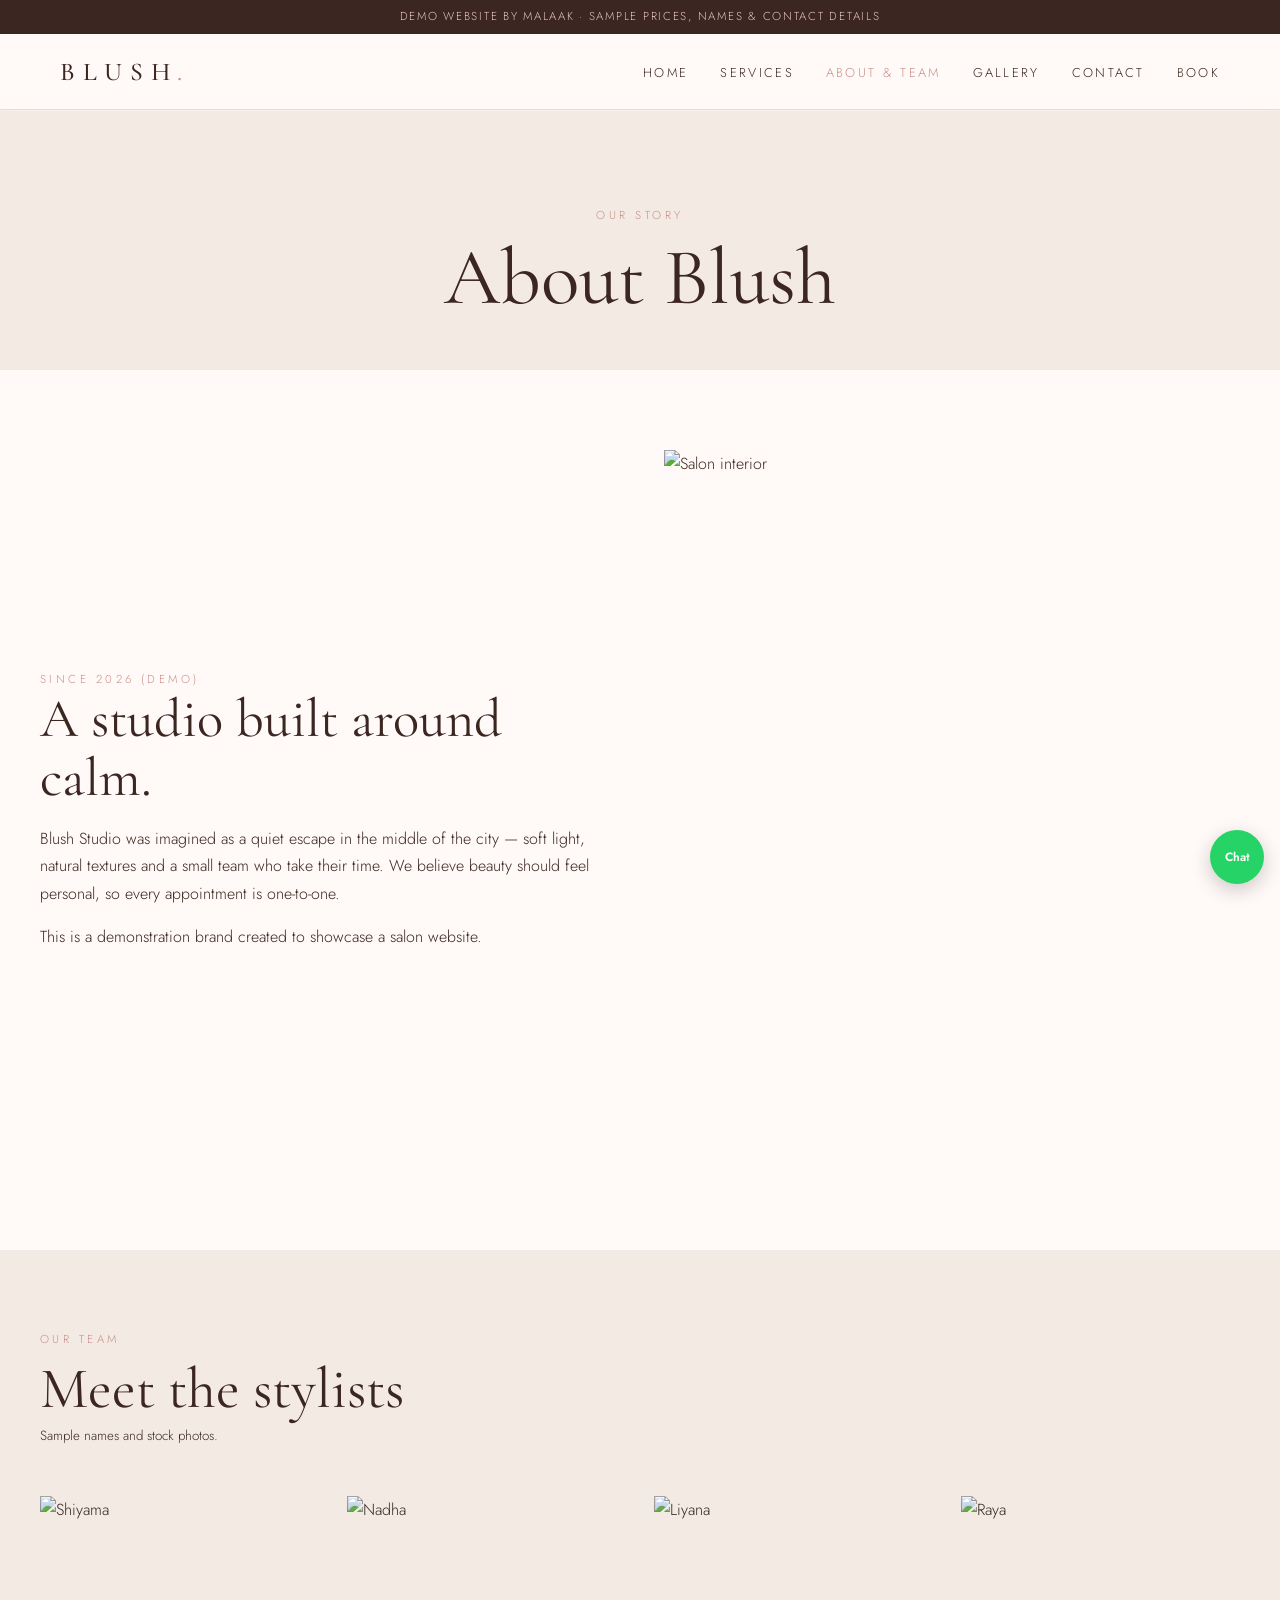
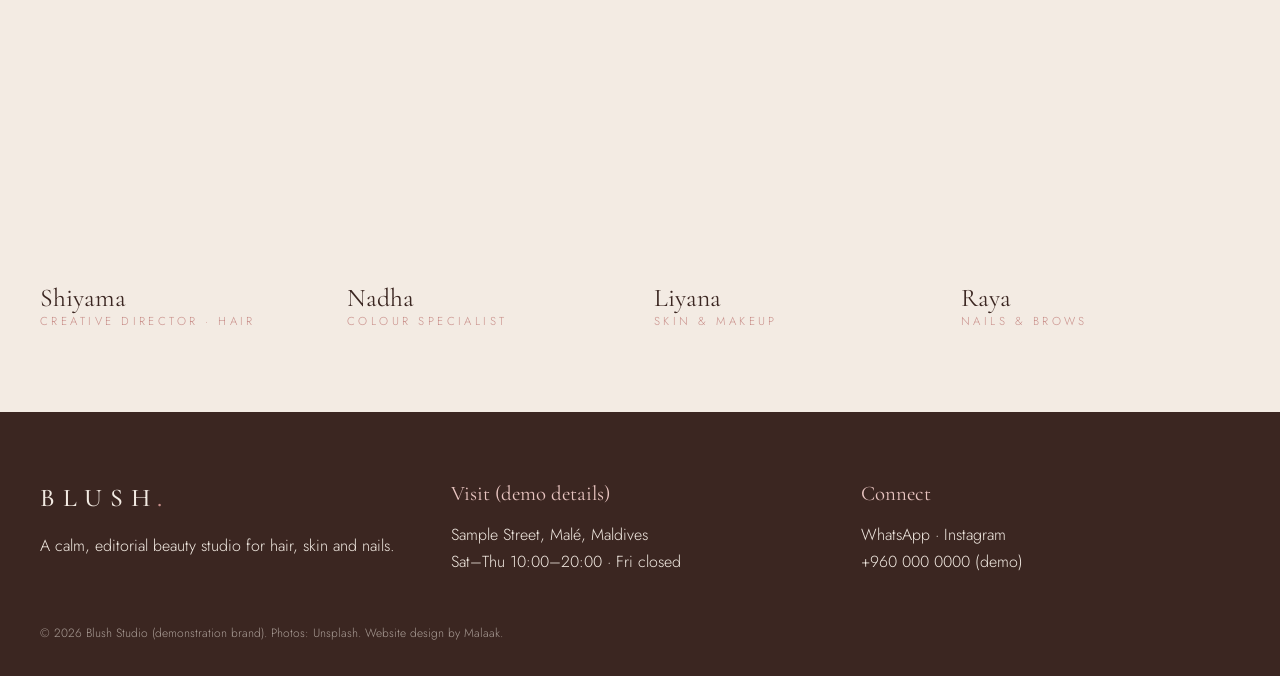
==== about.html @ d298c4e5 "Blush Studio demo salon website" ====
<!doctype html><html lang="en"><head><meta charset="utf-8"><meta name="viewport" content="width=device-width,initial-scale=1">
<title>About & Team | Blush Studio</title><meta name="description" content="The story and stylists behind Blush Studio (demo)."><meta property="og:title" content="About & Team | Blush Studio"><meta property="og:description" content="The story and stylists behind Blush Studio (demo)."><meta property="og:image" content="https://images.unsplash.com/photo-1560066984-138dadb4c035?w=1200&q=75&auto=format&fit=crop">
<link rel="preconnect" href="https://fonts.googleapis.com"><link href="https://fonts.googleapis.com/css2?family=Cormorant+Garamond:ital,wght@0,400;0,500;1,400&family=Jost:wght@300;400;500&display=swap" rel="stylesheet"><link rel="icon" href="data:image/svg+xml,<svg xmlns=%22http://www.w3.org/2000/svg%22 viewBox=%220 0 100 100%22><text y=%22.9em%22 font-size=%2290%22>🌸</text></svg>"><link rel="stylesheet" href="style.css"></head><body>
<div class="demo-bar">Demo website by Malaak · sample prices, names &amp; contact details</div>
<header><nav class="nav"><a class="logo" href="index.html">BLUSH<span>.</span></a><ul><li><a href="index.html">Home</a></li><li><a href="services.html">Services</a></li><li><a href="about.html">About & Team</a></li><li><a href="gallery.html">Gallery</a></li><li><a href="contact.html">Contact</a></li><li><a href="booking.html">Book</a></li></ul><button class="burger" aria-label="Open menu" aria-expanded="false"><span></span><span></span><span></span></button></nav></header>
<main><div class="page-hero"><p class="eyebrow">Our story</p><h1>About Blush</h1></div>
<section><div class="wrap split"><div class="reveal"><p class="eyebrow">Since 2026 (demo)</p><h2 style="font-size:clamp(2.2rem,5vw,3.4rem)">A studio built around calm.</h2><p style="margin-top:1rem">Blush Studio was imagined as a quiet escape in the middle of the city — soft light, natural textures and a small team who take their time. We believe beauty should feel personal, so every appointment is one-to-one.</p><p style="margin-top:1rem">This is a demonstration brand created to showcase a salon website.</p></div><img class="reveal" loading="lazy" src="https://images.unsplash.com/photo-1560066984-138dadb4c035?w=1000&q=75&auto=format&fit=crop" alt="Salon interior"></div></section>
<section class="beige" id="team"><div class="wrap"><div class="head reveal"><p class="eyebrow">Our team</p><h2>Meet the stylists</h2><p><small>Sample names and stock photos.</small></p></div><div class="grid g4 team"><div class="reveal"><img loading="lazy" src="https://images.unsplash.com/photo-1580489944761-15a19d654956?w=600&q=75&auto=format&fit=crop" alt="Shiyama"><h3 style="font-size:1.6rem;margin-top:1rem">Shiyama</h3><p class="eyebrow">Creative Director · Hair</p></div><div class="reveal"><img loading="lazy" src="https://images.unsplash.com/photo-1544005313-94ddf0286df2?w=600&q=75&auto=format&fit=crop" alt="Nadha"><h3 style="font-size:1.6rem;margin-top:1rem">Nadha</h3><p class="eyebrow">Colour Specialist</p></div><div class="reveal"><img loading="lazy" src="https://images.unsplash.com/photo-1534528741775-53994a69daeb?w=600&q=75&auto=format&fit=crop" alt="Liyana"><h3 style="font-size:1.6rem;margin-top:1rem">Liyana</h3><p class="eyebrow">Skin & Makeup</p></div><div class="reveal"><img loading="lazy" src="https://images.unsplash.com/photo-1531123897727-8f129e1688ce?w=600&q=75&auto=format&fit=crop" alt="Raya"><h3 style="font-size:1.6rem;margin-top:1rem">Raya</h3><p class="eyebrow">Nails & Brows</p></div></div></div></section></main>
<footer><div class="wrap grid g3"><div><a class="logo" href="index.html">BLUSH<span>.</span></a><p style="margin-top:.8rem">A calm, editorial beauty studio for hair, skin and nails.</p></div>
<div><h4>Visit (demo details)</h4><p>Sample Street, Malé, Maldives<br>Sat–Thu 10:00–20:00 · Fri closed</p></div>
<div><h4>Connect</h4><p><a class="wa-link" href="#" target="_blank" rel="noopener">WhatsApp</a> · <a href="https://www.instagram.com/" target="_blank" rel="noopener">Instagram</a><br><a href="tel:+9600000000">+960 000 0000 (demo)</a></p></div></div>
<div class="wrap"><small>© <span class="year"></span> Blush Studio (demonstration brand). Photos: Unsplash. Website design by Malaak.</small></div></footer>
<a class="wa-float wa-link" href="#" target="_blank" rel="noopener" aria-label="Chat on WhatsApp">Chat</a>
<script src="script.js"></script></body></html>
---- style.css ----
:root{--beige:#f3ebe3;--blush:#e8c4c0;--rose:#c98f8a;--choc:#3b2621;--white:#fffaf7;--serif:'Cormorant Garamond',serif;--sans:'Jost',sans-serif}
*{box-sizing:border-box;margin:0;padding:0}
html{scroll-behavior:smooth}
body{font-family:var(--sans);color:var(--choc);background:var(--white);font-weight:300;line-height:1.7}
img{max-width:100%;display:block}
a{color:inherit}
.demo-bar{background:var(--choc);color:var(--blush);text-align:center;font-size:.72rem;letter-spacing:.15em;text-transform:uppercase;padding:.45rem 1rem}
header{position:sticky;top:0;z-index:50;background:rgba(255,250,247,.92);backdrop-filter:blur(10px);border-bottom:1px solid #eadcd3}
.nav{display:flex;align-items:center;justify-content:space-between;max-width:1200px;margin:auto;padding:1rem 1.25rem}
.logo{font-family:var(--serif);font-size:1.6rem;letter-spacing:.3em;text-decoration:none;font-weight:500}
.logo span{color:var(--rose)}
.nav ul{display:none;list-style:none;gap:2rem}
.nav ul a{text-decoration:none;font-size:.8rem;letter-spacing:.18em;text-transform:uppercase}
.nav ul a.active,.nav ul a:hover{color:var(--rose)}
.burger{background:none;border:0;width:34px;height:24px;position:relative;cursor:pointer}
.burger span{position:absolute;left:0;height:1.5px;width:100%;background:var(--choc);transition:.3s}
.burger span:nth-child(1){top:4px}.burger span:nth-child(2){top:12px}.burger span:nth-child(3){top:20px}
.menu-open .burger span:nth-child(1){top:12px;transform:rotate(45deg)}
.menu-open .burger span:nth-child(2){opacity:0}
.menu-open .burger span:nth-child(3){top:12px;transform:rotate(-45deg)}
.menu-open .nav ul{display:flex;flex-direction:column;position:absolute;top:100%;left:0;right:0;background:var(--white);padding:2rem 1.5rem;border-bottom:1px solid #eadcd3}
@media(min-width:900px){.nav ul{display:flex}.burger{display:none}}
.btn{display:inline-block;padding:.95rem 2.2rem;background:var(--choc);color:var(--white);text-decoration:none;font-size:.75rem;letter-spacing:.2em;text-transform:uppercase;border:1px solid var(--choc);cursor:pointer;font-family:var(--sans);transition:.35s}
.btn:hover{background:transparent;color:var(--choc)}
.btn.light{background:transparent;border-color:var(--white);color:var(--white)}
.btn.light:hover{background:var(--white);color:var(--choc)}
.hero{min-height:92vh;display:grid;align-items:end;background:linear-gradient(180deg,rgba(59,38,33,.1),rgba(59,38,33,.65)),url(https://images.unsplash.com/photo-1560066984-138dadb4c035?w=1800&q=80) center/cover;color:var(--white);padding:4rem 1.25rem}
.hero-inner{max-width:1200px;margin:auto;width:100%}
.eyebrow{font-size:.72rem;letter-spacing:.3em;text-transform:uppercase;color:var(--rose)}
.hero .eyebrow{color:var(--blush)}
h1,h2,h3{font-family:var(--serif);font-weight:400;line-height:1.1}
.hero h1{font-size:clamp(3rem,9vw,7rem);margin:.6rem 0 1.2rem}
.hero h1 em{color:var(--blush)}
.hero p{max-width:440px;margin-bottom:2rem}
.hero .btns{display:flex;gap:1rem;flex-wrap:wrap}
section{padding:5rem 1.25rem}
.wrap{max-width:1200px;margin:auto}
.head{margin-bottom:3rem;max-width:620px}
.head h2{font-size:clamp(2.2rem,5vw,3.6rem);margin-top:.5rem}
.page-hero{padding:5rem 1.25rem 3rem;background:var(--beige);text-align:center}
.page-hero h1{font-size:clamp(2.8rem,7vw,5rem);margin-top:.5rem}
.page-hero p{max-width:560px;margin:1rem auto 0}
.grid{display:grid;gap:1.75rem}
@media(min-width:700px){.g2{grid-template-columns:1fr 1fr}.g3{grid-template-columns:repeat(2,1fr)}.g4{grid-template-columns:repeat(2,1fr)}}
@media(min-width:1000px){.g3{grid-template-columns:repeat(3,1fr)}.g4{grid-template-columns:repeat(4,1fr)}}
.card{background:var(--white)}
.card .ph{aspect-ratio:4/5;overflow:hidden;background:var(--blush)}
.card .ph img{width:100%;height:100%;object-fit:cover;transition:transform 1s}
.card:hover .ph img{transform:scale(1.06)}
.card h3{font-size:1.6rem;margin:1rem 0 .3rem}
.meta{display:flex;justify-content:space-between;font-size:.8rem;letter-spacing:.1em;text-transform:uppercase;color:var(--rose);margin:.4rem 0 .8rem}
.card .link{font-size:.75rem;letter-spacing:.2em;text-transform:uppercase;text-decoration:none;border-bottom:1px solid var(--rose);padding-bottom:2px}
.beige{background:var(--beige)}
.split{display:grid;gap:3rem;align-items:center}
@media(min-width:900px){.split{grid-template-columns:1fr 1fr}}
.split img{aspect-ratio:4/5;object-fit:cover;width:100%}
.why{list-style:none;display:grid;gap:1.5rem;margin-top:2rem}
.why li{border-top:1px solid #d9c6bb;padding-top:1rem}
.why b{font-family:var(--serif);font-size:1.4rem;font-weight:500;display:block}
.quote{font-family:var(--serif);font-size:1.5rem;font-style:italic;line-height:1.4}
.quote+small{display:block;margin-top:1rem;letter-spacing:.15em;text-transform:uppercase;font-size:.72rem;color:var(--rose)}
.insta{display:grid;grid-template-columns:repeat(3,1fr);gap:4px}
@media(min-width:900px){.insta{grid-template-columns:repeat(6,1fr)}}
.insta img{aspect-ratio:1;object-fit:cover;width:100%}
.filters{display:flex;gap:.5rem;flex-wrap:wrap;margin-bottom:2.5rem;justify-content:center}
.filters button{background:none;border:1px solid #d9c6bb;padding:.55rem 1.1rem;font-family:var(--sans);font-size:.72rem;letter-spacing:.15em;text-transform:uppercase;cursor:pointer;color:var(--choc)}
.filters button.on{background:var(--choc);color:var(--white);border-color:var(--choc)}
form{display:grid;gap:1.2rem}
.row{display:grid;gap:1.2rem}
@media(min-width:700px){.row{grid-template-columns:1fr 1fr}}
label{font-size:.72rem;letter-spacing:.15em;text-transform:uppercase;display:block;margin-bottom:.35rem}
input,select,textarea{width:100%;padding:.85rem 1rem;border:1px solid #d9c6bb;background:#fff;font-family:var(--sans);font-size:1rem;color:var(--choc)}
input:focus,select:focus,textarea:focus{outline:none;border-color:var(--rose)}
.err{color:#b3261e;font-size:.8rem;min-height:1rem;display:block}
.invalid{border-color:#b3261e}
.times{display:flex;flex-wrap:wrap;gap:.5rem}
.times button{padding:.55rem .9rem;border:1px solid #d9c6bb;background:#fff;cursor:pointer;font-family:var(--sans)}
.times button.on{background:var(--rose);color:#fff;border-color:var(--rose)}
.times button:disabled{opacity:.35;text-decoration:line-through;cursor:not-allowed}
.confirm{display:none;background:var(--beige);padding:2rem;border-left:3px solid var(--rose)}
.confirm.show{display:block}
.confirm h3{font-size:2rem;margin-bottom:.5rem}
.confirm dl{display:grid;grid-template-columns:auto 1fr;gap:.3rem 1rem;margin:1rem 0 1.5rem}
.confirm dt{font-weight:500}
.note{font-size:.85rem;background:#fff;border:1px dashed var(--rose);padding:1rem;margin-top:1rem}
.team img{aspect-ratio:3/4;object-fit:cover;width:100%;filter:grayscale(.2)}
footer{background:var(--choc);color:var(--beige);padding:4rem 1.25rem 2rem}
footer .grid{gap:2rem}
footer h4{font-family:var(--serif);font-size:1.3rem;font-weight:400;margin-bottom:.6rem;color:var(--blush)}
footer a{text-decoration:none}
footer small{display:block;margin-top:3rem;opacity:.6;font-size:.75rem}
.reveal{opacity:0;transform:translateY(30px);transition:1s cubic-bezier(.2,.7,.2,1)}
.reveal.in{opacity:1;transform:none}
.wa-float{position:fixed;right:1rem;bottom:1rem;width:54px;height:54px;border-radius:50%;background:#25d366;display:grid;place-items:center;color:#fff;font-weight:600;text-decoration:none;box-shadow:0 6px 20px rgba(0,0,0,.2);z-index:60;font-size:.75rem}
.map{width:100%;height:320px;border:0}
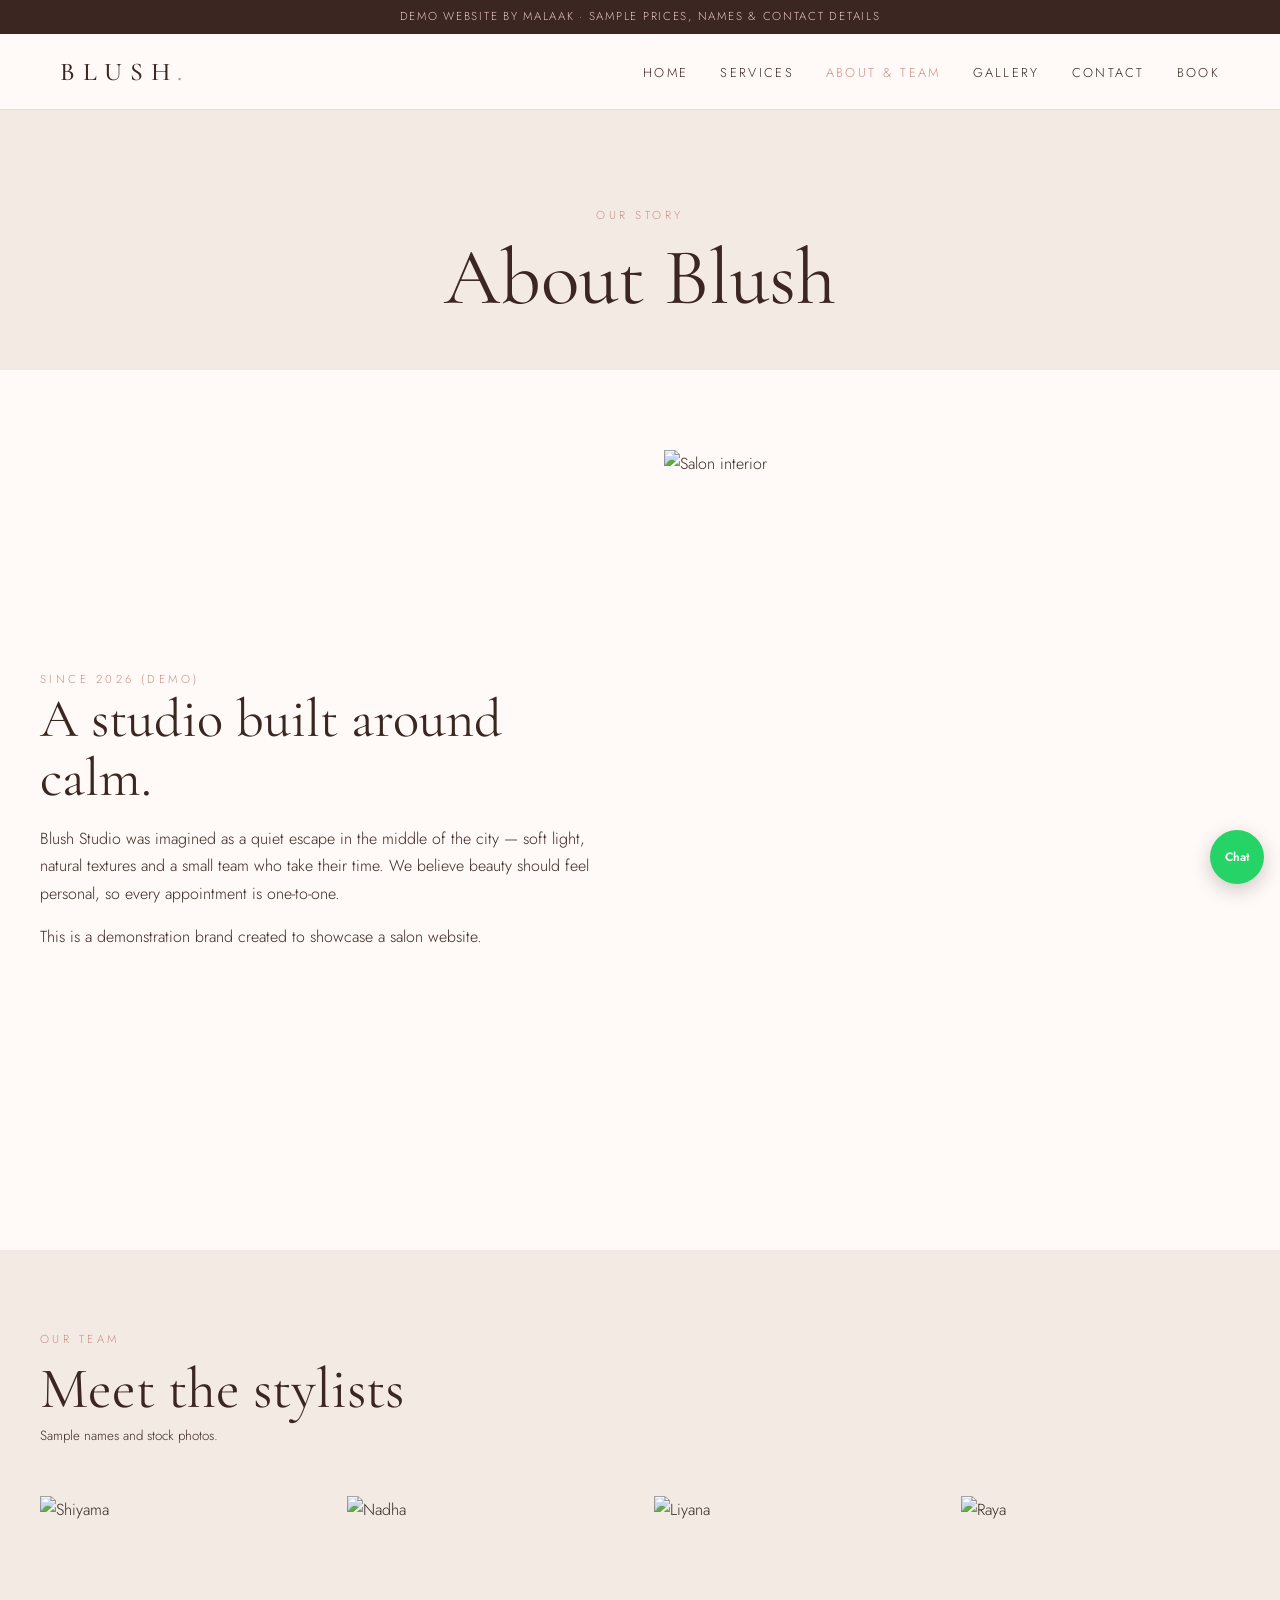
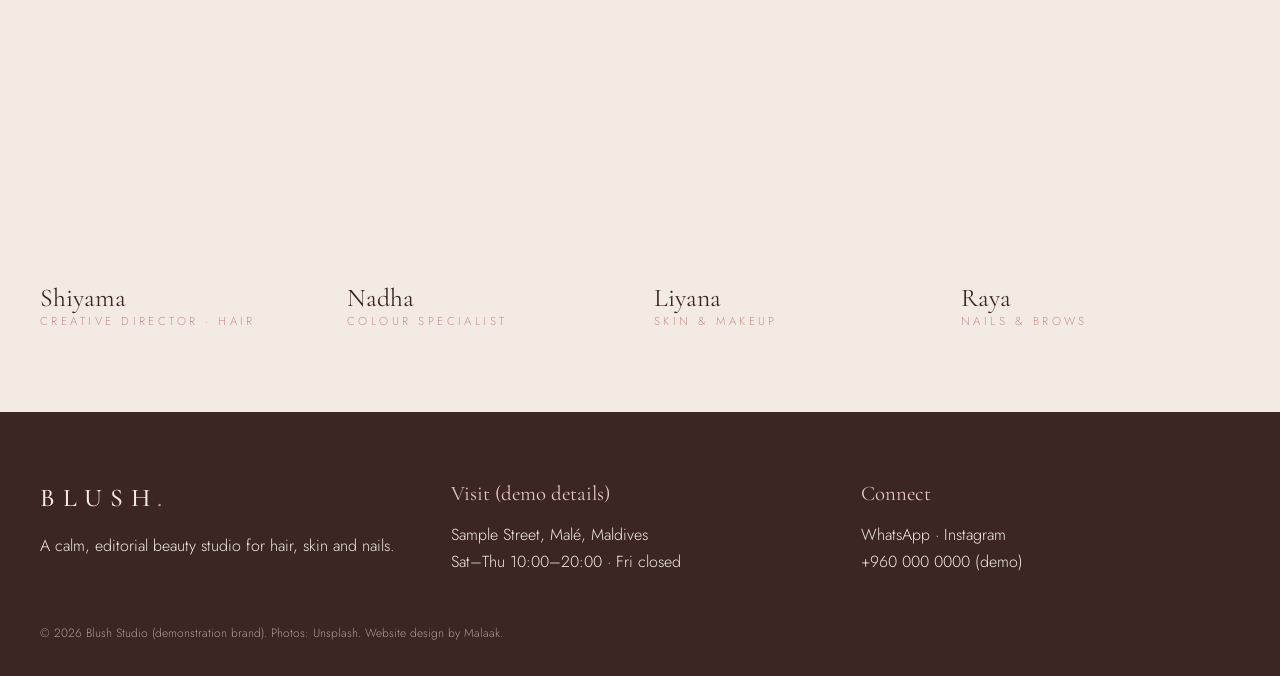
==== commit 3ab078f3: "v2: hero motion, ticker, parallax, scroll progress, hover effects, page fades" ====
--- a/about.html
+++ b/about.html
@@ -1,10 +1,10 @@
 <!doctype html><html lang="en"><head><meta charset="utf-8"><meta name="viewport" content="width=device-width,initial-scale=1">
 <title>About & Team | Blush Studio</title><meta name="description" content="The story and stylists behind Blush Studio (demo)."><meta property="og:title" content="About & Team | Blush Studio"><meta property="og:description" content="The story and stylists behind Blush Studio (demo)."><meta property="og:image" content="https://images.unsplash.com/photo-1560066984-138dadb4c035?w=1200&q=75&auto=format&fit=crop">
-<link rel="preconnect" href="https://fonts.googleapis.com"><link href="https://fonts.googleapis.com/css2?family=Cormorant+Garamond:ital,wght@0,400;0,500;1,400&family=Jost:wght@300;400;500&display=swap" rel="stylesheet"><link rel="icon" href="data:image/svg+xml,<svg xmlns=%22http://www.w3.org/2000/svg%22 viewBox=%220 0 100 100%22><text y=%22.9em%22 font-size=%2290%22>🌸</text></svg>"><link rel="stylesheet" href="style.css"></head><body>
+<link rel="preconnect" href="https://fonts.googleapis.com"><link href="https://fonts.googleapis.com/css2?family=Cormorant+Garamond:ital,wght@0,400;0,500;1,400&family=Jost:wght@300;400;500&display=swap" rel="stylesheet"><link rel="icon" href="data:image/svg+xml,<svg xmlns=%22http://www.w3.org/2000/svg%22 viewBox=%220 0 100 100%22><text y=%22.9em%22 font-size=%2290%22>🌸</text></svg>"><link rel="stylesheet" href="style.css"></head><body class="page-fade"><div class="progress"></div>
 <div class="demo-bar">Demo website by Malaak · sample prices, names &amp; contact details</div>
 <header><nav class="nav"><a class="logo" href="index.html">BLUSH<span>.</span></a><ul><li><a href="index.html">Home</a></li><li><a href="services.html">Services</a></li><li><a href="about.html">About & Team</a></li><li><a href="gallery.html">Gallery</a></li><li><a href="contact.html">Contact</a></li><li><a href="booking.html">Book</a></li></ul><button class="burger" aria-label="Open menu" aria-expanded="false"><span></span><span></span><span></span></button></nav></header>
 <main><div class="page-hero"><p class="eyebrow">Our story</p><h1>About Blush</h1></div>
-<section><div class="wrap split"><div class="reveal"><p class="eyebrow">Since 2026 (demo)</p><h2 style="font-size:clamp(2.2rem,5vw,3.4rem)">A studio built around calm.</h2><p style="margin-top:1rem">Blush Studio was imagined as a quiet escape in the middle of the city — soft light, natural textures and a small team who take their time. We believe beauty should feel personal, so every appointment is one-to-one.</p><p style="margin-top:1rem">This is a demonstration brand created to showcase a salon website.</p></div><img class="reveal" loading="lazy" src="https://images.unsplash.com/photo-1560066984-138dadb4c035?w=1000&q=75&auto=format&fit=crop" alt="Salon interior"></div></section>
+<section><div class="wrap split"><div class="reveal"><p class="eyebrow">Since 2026 (demo)</p><h2 style="font-size:clamp(2.2rem,5vw,3.4rem)">A studio built around calm.</h2><p style="margin-top:1rem">Blush Studio was imagined as a quiet escape in the middle of the city — soft light, natural textures and a small team who take their time. We believe beauty should feel personal, so every appointment is one-to-one.</p><p style="margin-top:1rem">This is a demonstration brand created to showcase a salon website.</p></div><img class="reveal imgclip" loading="lazy" src="https://images.unsplash.com/photo-1560066984-138dadb4c035?w=1000&q=75&auto=format&fit=crop" alt="Salon interior"></div></section>
 <section class="beige" id="team"><div class="wrap"><div class="head reveal"><p class="eyebrow">Our team</p><h2>Meet the stylists</h2><p><small>Sample names and stock photos.</small></p></div><div class="grid g4 team"><div class="reveal"><img loading="lazy" src="https://images.unsplash.com/photo-1580489944761-15a19d654956?w=600&q=75&auto=format&fit=crop" alt="Shiyama"><h3 style="font-size:1.6rem;margin-top:1rem">Shiyama</h3><p class="eyebrow">Creative Director · Hair</p></div><div class="reveal"><img loading="lazy" src="https://images.unsplash.com/photo-1544005313-94ddf0286df2?w=600&q=75&auto=format&fit=crop" alt="Nadha"><h3 style="font-size:1.6rem;margin-top:1rem">Nadha</h3><p class="eyebrow">Colour Specialist</p></div><div class="reveal"><img loading="lazy" src="https://images.unsplash.com/photo-1534528741775-53994a69daeb?w=600&q=75&auto=format&fit=crop" alt="Liyana"><h3 style="font-size:1.6rem;margin-top:1rem">Liyana</h3><p class="eyebrow">Skin & Makeup</p></div><div class="reveal"><img loading="lazy" src="https://images.unsplash.com/photo-1531123897727-8f129e1688ce?w=600&q=75&auto=format&fit=crop" alt="Raya"><h3 style="font-size:1.6rem;margin-top:1rem">Raya</h3><p class="eyebrow">Nails & Brows</p></div></div></div></section></main>
 <footer><div class="wrap grid g3"><div><a class="logo" href="index.html">BLUSH<span>.</span></a><p style="margin-top:.8rem">A calm, editorial beauty studio for hair, skin and nails.</p></div>
 <div><h4>Visit (demo details)</h4><p>Sample Street, Malé, Maldives<br>Sat–Thu 10:00–20:00 · Fri closed</p></div>
--- a/style.css
+++ b/style.css
@@ -93,3 +93,34 @@
 .reveal.in{opacity:1;transform:none}
 .wa-float{position:fixed;right:1rem;bottom:1rem;width:54px;height:54px;border-radius:50%;background:#25d366;display:grid;place-items:center;color:#fff;font-weight:600;text-decoration:none;box-shadow:0 6px 20px rgba(0,0,0,.2);z-index:60;font-size:.75rem}
 .map{width:100%;height:320px;border:0}
+/* ---- v2 motion upgrade ---- */
+.progress{position:fixed;top:0;left:0;height:2px;width:100%;background:var(--rose);transform-origin:left;transform:scaleX(0);z-index:100}
+.hero{position:relative;overflow:hidden;background:none}
+.hero-bg{position:absolute;inset:-8% 0 0 0;background:linear-gradient(180deg,rgba(59,38,33,.05),rgba(59,38,33,.7)),url(https://images.unsplash.com/photo-1560066984-138dadb4c035?w=1800&q=80) center/cover;animation:kb 18s ease-in-out infinite alternate;z-index:-1;will-change:transform}
+@keyframes kb{from{transform:scale(1.12) translateY(0)}to{transform:scale(1) translateY(-2%)}}
+.hero-inner{position:relative}
+.ln{display:block;overflow:hidden}.ln>span{display:inline-block;transform:translateY(110%);animation:rise 1.3s cubic-bezier(.2,.7,.1,1) forwards}
+.ln:nth-child(2)>span{animation-delay:.15s}
+@keyframes rise{to{transform:none}}
+.hero .fade{opacity:0;animation:fin 1.2s .7s forwards}
+@keyframes fin{to{opacity:1}}
+.scroll-cue{position:absolute;right:1.25rem;bottom:2rem;writing-mode:vertical-rl;font-size:.65rem;letter-spacing:.3em;text-transform:uppercase;color:var(--blush)}
+.scroll-cue:after{content:"";display:block;width:1px;height:60px;background:var(--blush);margin:1rem auto 0;animation:cue 2s infinite}
+@keyframes cue{0%{transform:scaleY(0);transform-origin:top}50%{transform:scaleY(1);transform-origin:top}51%{transform-origin:bottom}100%{transform:scaleY(0);transform-origin:bottom}}
+.ticker{background:var(--blush);overflow:hidden;white-space:nowrap;padding:1.1rem 0}
+.ticker div{display:inline-block;font-family:var(--serif);font-style:italic;font-size:clamp(1.6rem,4vw,2.6rem);animation:tk 35s linear infinite}
+.ticker i{font-style:normal;color:var(--rose);margin:0 1.5rem}
+@keyframes tk{to{transform:translateX(-50%)}}
+.card .ph{position:relative}
+.card .ph:after{content:"Book →";position:absolute;inset:auto 1rem 1rem auto;background:var(--white);padding:.5rem .9rem;font-size:.7rem;letter-spacing:.18em;text-transform:uppercase;opacity:0;transform:translateY(10px);transition:.5s}
+.card:hover .ph:after{opacity:1;transform:none}
+.card{transition:transform .6s cubic-bezier(.2,.7,.1,1)}
+.card:hover{transform:translateY(-6px)}
+.imgclip{clip-path:inset(12% 12% 12% 12%);transition:clip-path 1.6s cubic-bezier(.2,.7,.1,1)}
+.imgclip.in{clip-path:inset(0)}
+.reveal.d1{transition-delay:.1s}.reveal.d2{transition-delay:.2s}.reveal.d3{transition-delay:.3s}
+.insta a{overflow:hidden;position:relative}.insta img{transition:transform 1s,filter .6s}.insta a:hover img{transform:scale(1.08);filter:brightness(.8)}
+.btn{position:relative;overflow:hidden;isolation:isolate}
+.page-fade{animation:pf .8s ease both}@keyframes pf{from{opacity:0}}
+.page-hero h1{opacity:0;transform:translateY(30px);animation:fin2 1s .1s forwards}@keyframes fin2{to{opacity:1;transform:none}}
+@media(prefers-reduced-motion:reduce){*{animation:none!important;transition:none!important}.ln>span,.hero .fade,.page-hero h1{transform:none;opacity:1}.reveal{opacity:1;transform:none}.imgclip{clip-path:none}}
